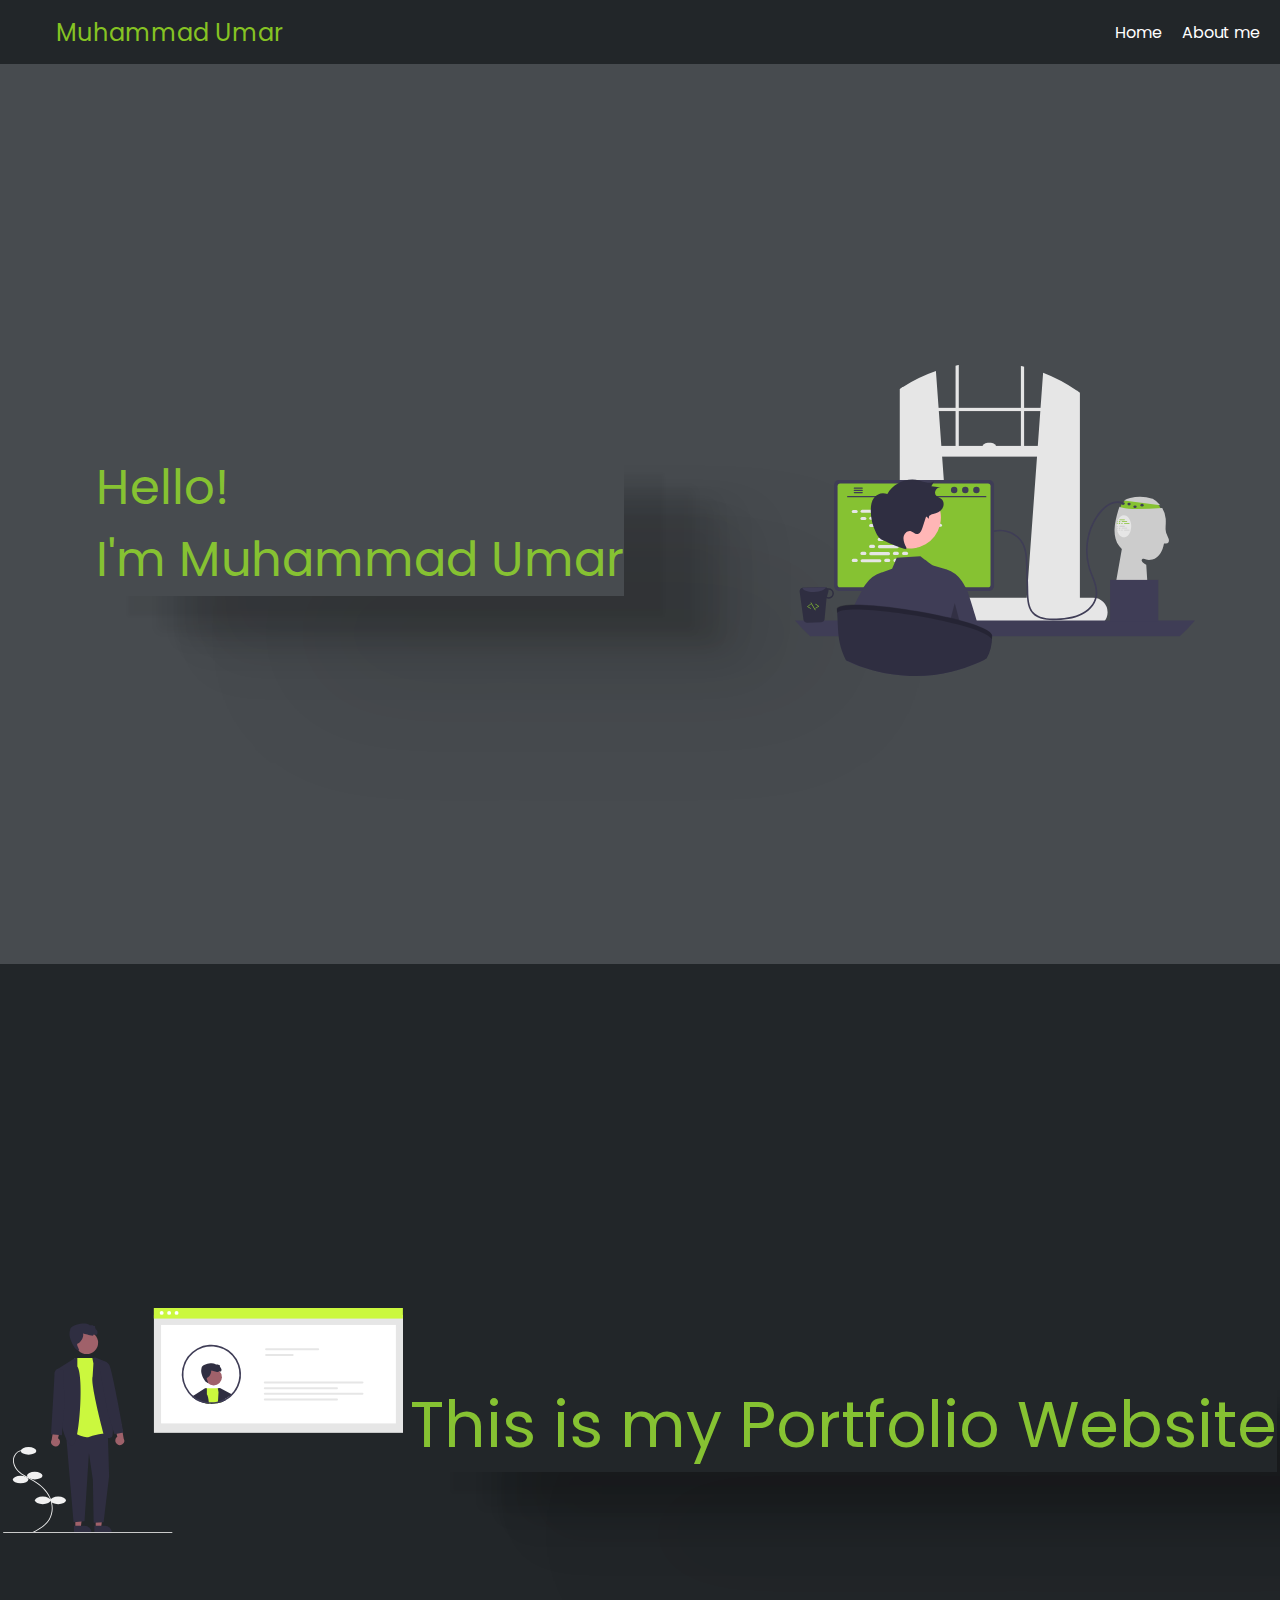
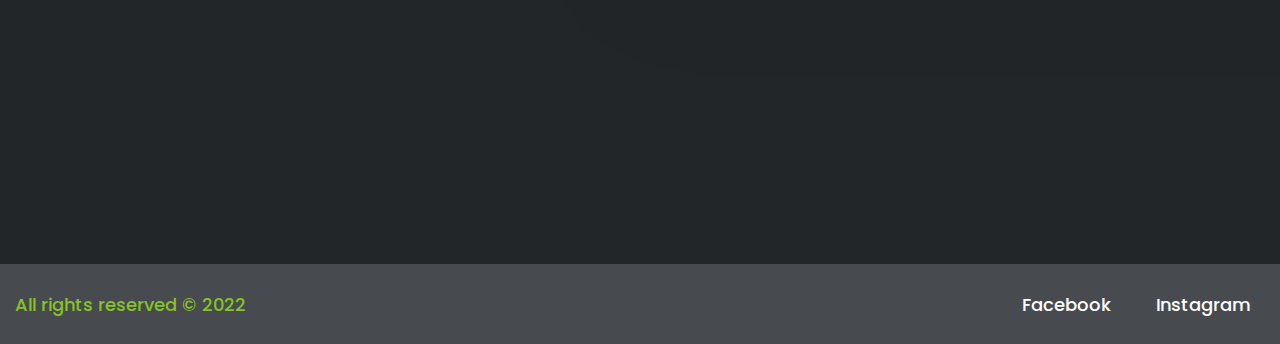
==== index.html @ d943cbfa "first commit" ====
<!DOCTYPE html>
<html lang="en">
  <head>
    <meta charset="UTF-8" />
    <meta http-equiv="X-UA-Compatible" content="IE=edge" />
    <meta name="viewport" content="width=device-width, initial-scale=1.0" />
    <title>Portfolio Landing Page</title>
    <link rel="stylesheet" href="Css\style.css" />
  </head>
  <body>
    <div class="nav__bar">
      <div class="nav__content">Muhammad Umar</div>
      <div class="nav__list">
        <li class="item-11"><a href="#home">Home</a></li>
        <li class="item-12"><a href="#about">About me</a></li>
      </div>
    </div>
    <section class="main__content" id="home">
      <div class="container">
        <div class="home__text">
          Hello!
          <br />
          I'm Muhammad Umar
        </div>
        <div class="home__pic">
          <img src="Imgs/undraw_firmware_re_fgdy.svg" alt="" />
        </div>
      </div>
    </section>
    <section class="about__content" id="about">
      <div class="container" style="background-color: #222629">
        <div class="about__img">
          <img src="Imgs/undraw_profile_re_4a55.svg" alt="" />
        </div>
        <div class="about__text">This is my Portfolio Website</div>
      </div>
    </section>

    <footer>
      <div class="footer">
        <div class="footer__content">All rights reserved © 2022</div>
        <div class="links">
          <a
            href="https://www.facebook.com/M.umar83848/"
            target="blank"
            class="fb"
            >Facebook</a
          >
          <a
            href="https://www.instagram.com/umar_3219/"
            target="blank"
            class="insta"
            >Instagram</a
          >
        </div>
      </div>
    </footer>
  </body>
</html>
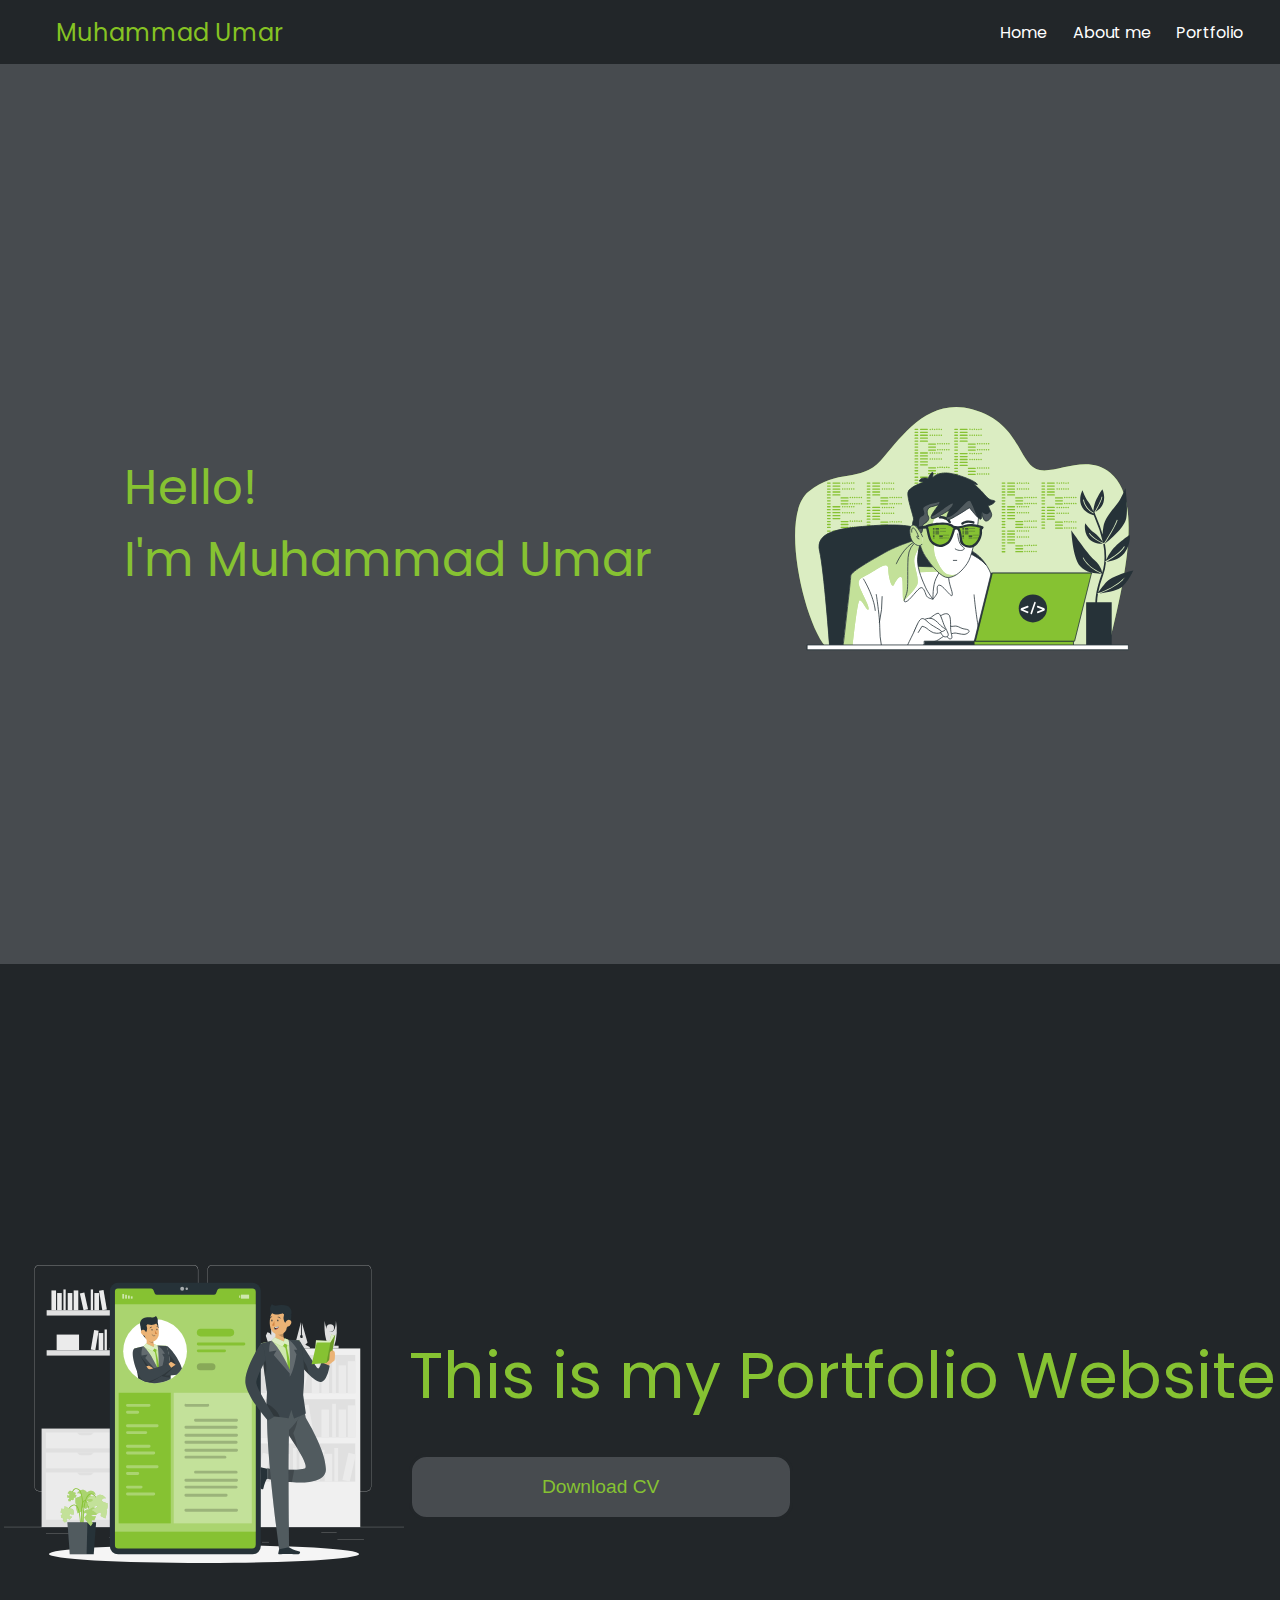
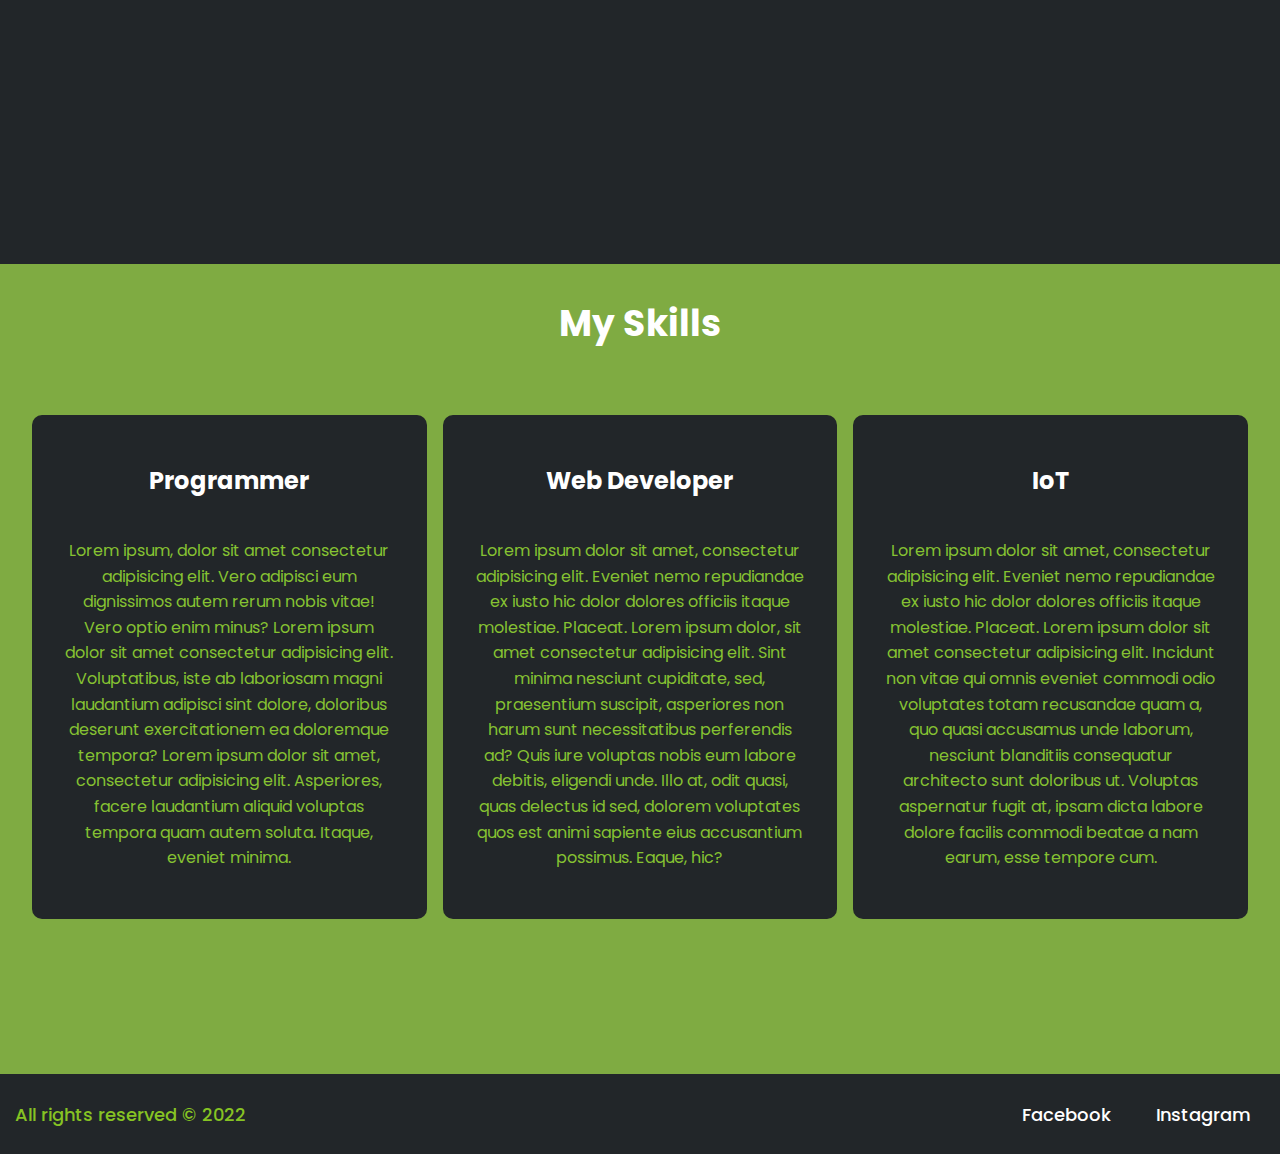
==== commit 81380739: "assignment 3" ====
--- a/index.html
+++ b/index.html
@@ -7,12 +7,14 @@
     <title>Portfolio Landing Page</title>
     <link rel="stylesheet" href="Css\style.css" />
   </head>
+
   <body>
     <div class="nav__bar">
       <div class="nav__content">Muhammad Umar</div>
       <div class="nav__list">
         <li class="item-11"><a href="#home">Home</a></li>
         <li class="item-12"><a href="#about">About me</a></li>
+        <li class="item-12"><a href="#portfolio">Portfolio</a></li>
       </div>
     </div>
     <section class="main__content" id="home">
@@ -23,16 +25,76 @@
           I'm Muhammad Umar
         </div>
         <div class="home__pic">
-          <img src="Imgs/undraw_firmware_re_fgdy.svg" alt="" />
+          <img src="Imgs/Coding-bro.svg" alt="" />
         </div>
       </div>
     </section>
     <section class="about__content" id="about">
       <div class="container" style="background-color: #222629">
         <div class="about__img">
-          <img src="Imgs/undraw_profile_re_4a55.svg" alt="" />
+          <img src="Imgs/Personal site-rafiki.svg" alt="" />
         </div>
-        <div class="about__text">This is my Portfolio Website</div>
+        <div class="about__text">This is my Portfolio Website
+          <br>
+            <button>Download CV</button>
+          </div>
+        </div>
+       
+      </div>
+      
+    </section>
+
+    <section class="Portfolio" id="portfolio">
+      <div class="portfolio__head">
+        <h2>My Skills</h2>
+      </div>
+      <div class="card__wrapper">
+        <div class="card">
+          <a href="programmer.html" target="blank">
+            <h2>Programmer</h2>
+            <p>
+              Lorem ipsum, dolor sit amet consectetur adipisicing elit. Vero
+              adipisci eum dignissimos autem rerum nobis vitae! Vero optio enim
+              minus? Lorem ipsum dolor sit amet consectetur adipisicing elit.
+              Voluptatibus, iste ab laboriosam magni laudantium adipisci sint
+              dolore, doloribus deserunt exercitationem ea doloremque tempora?
+              Lorem ipsum dolor sit amet, consectetur adipisicing elit.
+              Asperiores, facere laudantium aliquid voluptas tempora quam autem
+              soluta. Itaque, eveniet minima.
+            </p>
+          </a>
+        </div>
+        <div class="card">
+          <a href="web.html" target="blank">
+            <h2>Web Developer</h2>
+            <p>
+              Lorem ipsum dolor sit amet, consectetur adipisicing elit. Eveniet
+              nemo repudiandae ex iusto hic dolor dolores officiis itaque
+              molestiae. Placeat. Lorem ipsum dolor, sit amet consectetur
+              adipisicing elit. Sint minima nesciunt cupiditate, sed,
+              praesentium suscipit, asperiores non harum sunt necessitatibus
+              perferendis ad? Quis iure voluptas nobis eum labore debitis,
+              eligendi unde. Illo at, odit quasi, quas delectus id sed, dolorem
+              voluptates quos est animi sapiente eius accusantium possimus.
+              Eaque, hic?
+            </p>
+          </a>
+        </div>
+        <div class="card">
+          <a href="iot.html" target="blank">
+            <h2>IoT</h2>
+            <p>
+              Lorem ipsum dolor sit amet, consectetur adipisicing elit. Eveniet
+              nemo repudiandae ex iusto hic dolor dolores officiis itaque
+              molestiae. Placeat. Lorem ipsum dolor sit amet consectetur
+              adipisicing elit. Incidunt non vitae qui omnis eveniet commodi
+              odio voluptates totam recusandae quam a, quo quasi accusamus unde
+              laborum, nesciunt blanditiis consequatur architecto sunt doloribus
+              ut. Voluptas aspernatur fugit at, ipsam dicta labore dolore
+              facilis commodi beatae a nam earum, esse tempore cum.
+            </p>
+          </a>
+        </div>
       </div>
     </section>
 
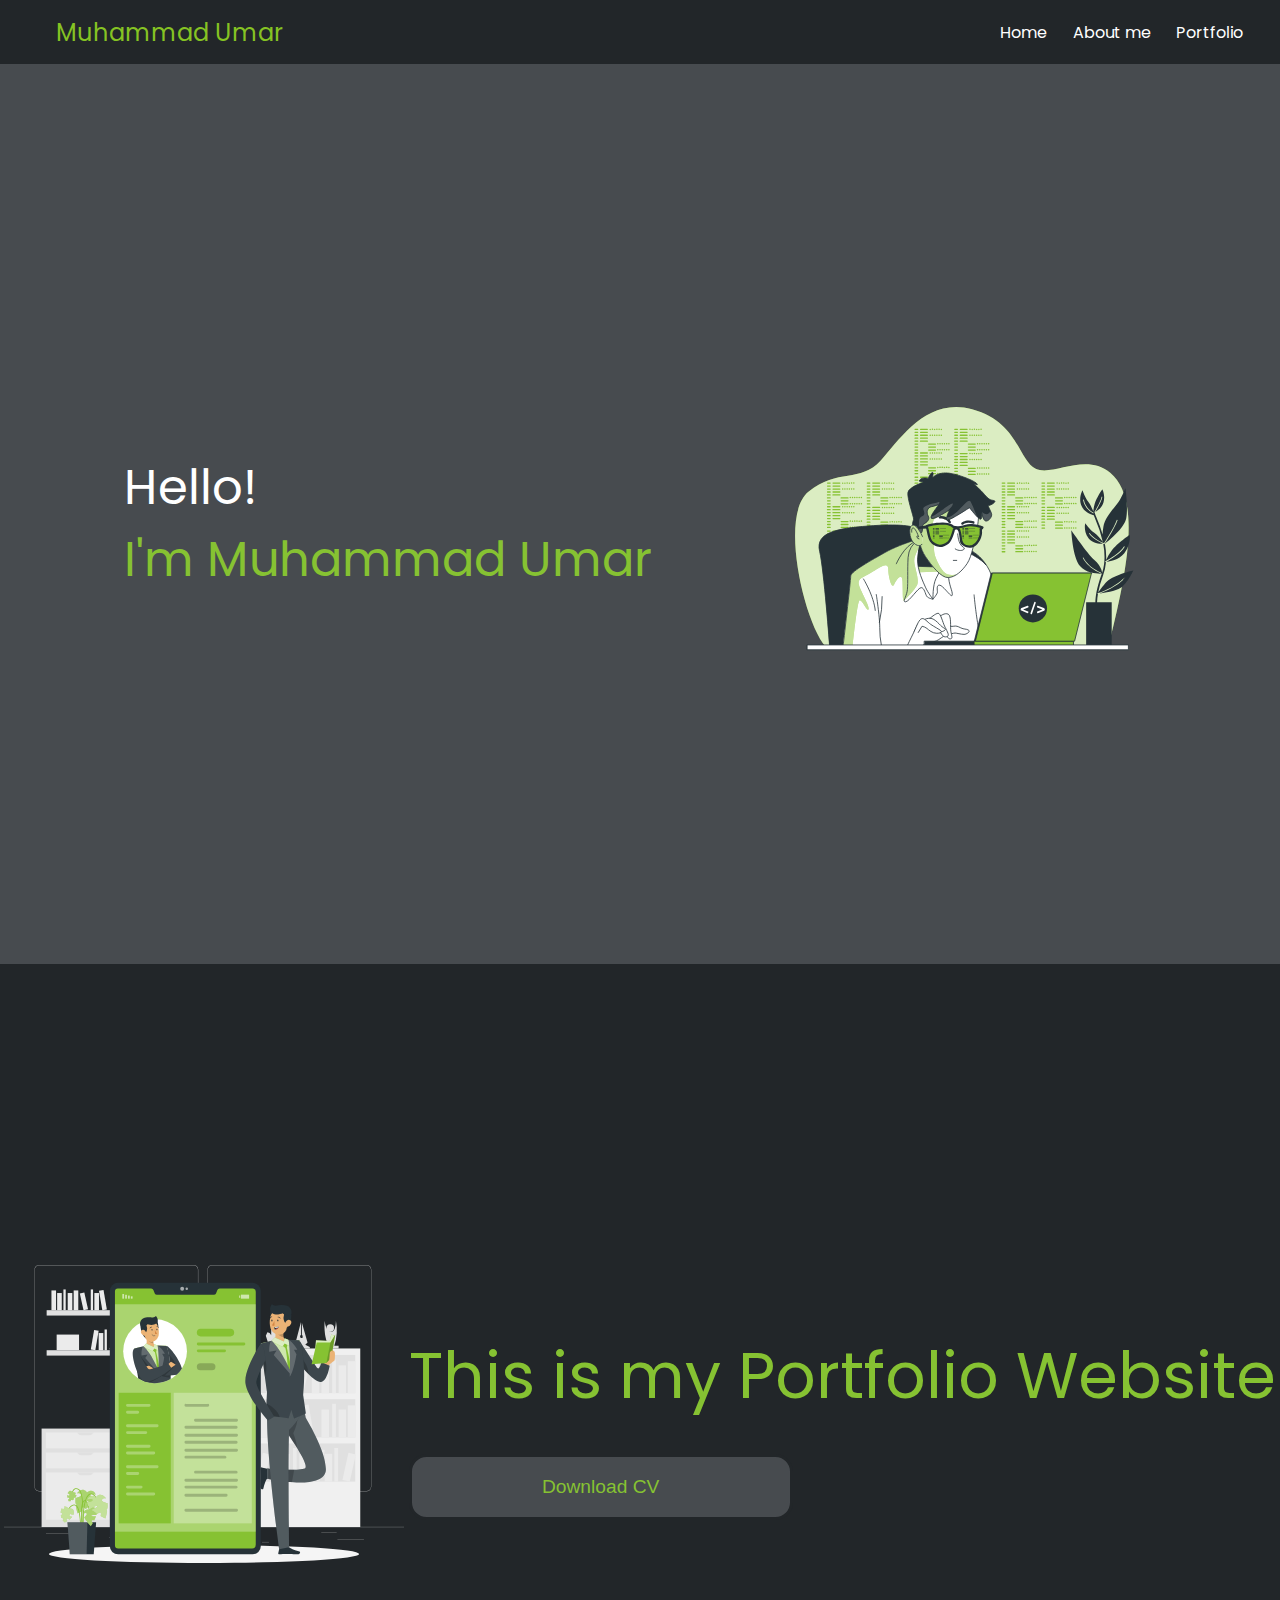
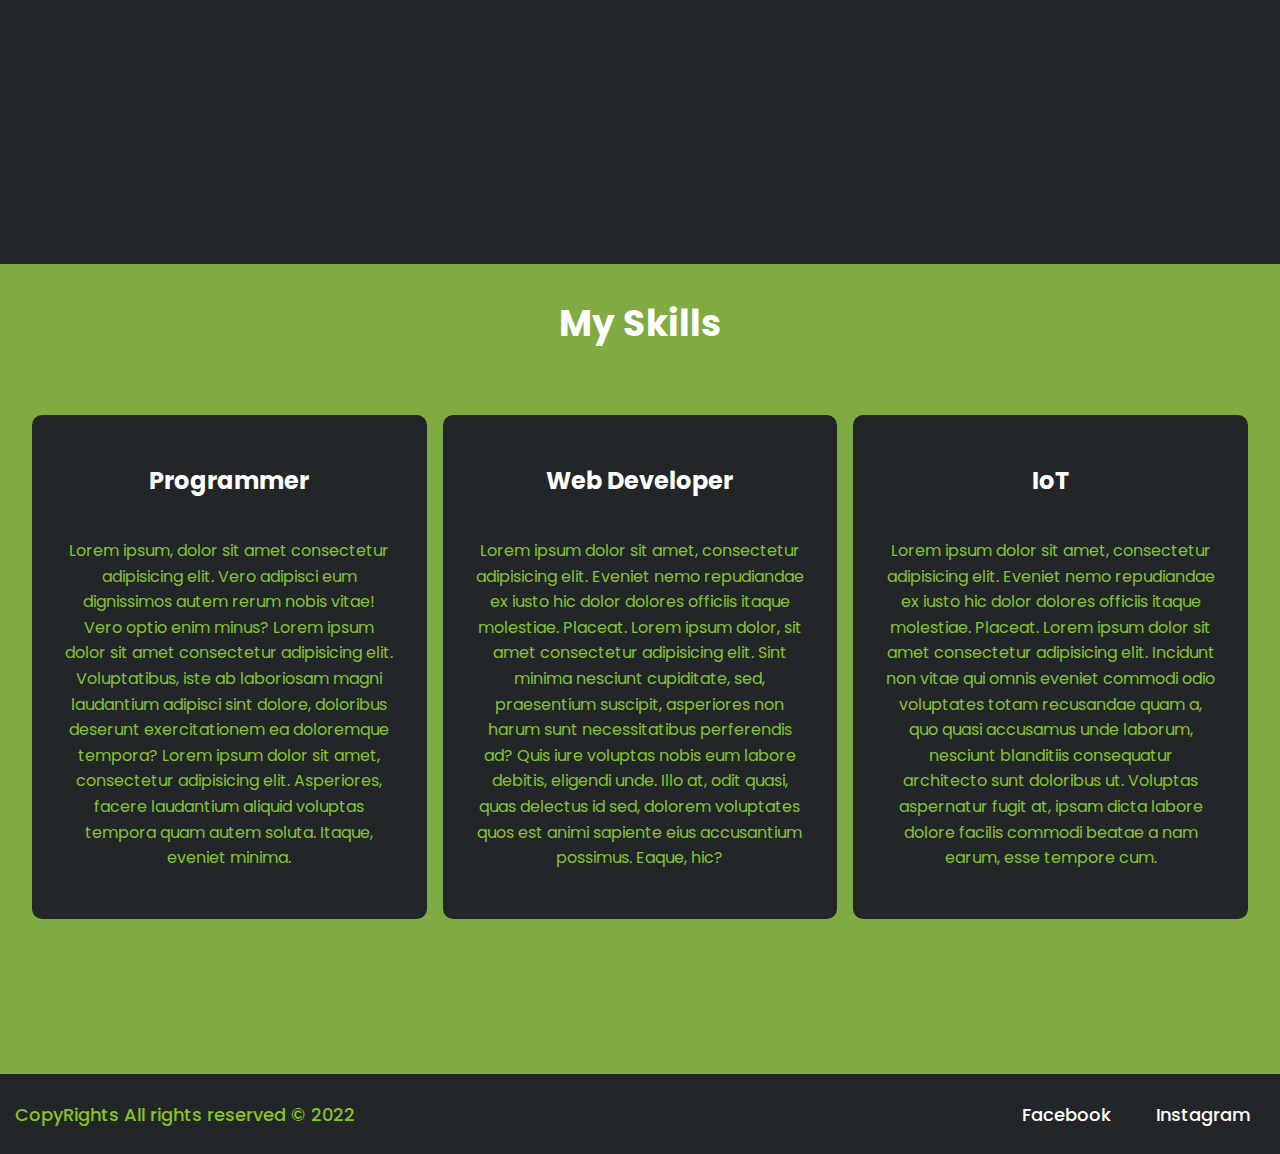
==== commit defa4863: "final" ====
--- a/index.html
+++ b/index.html
@@ -22,7 +22,7 @@
         <div class="home__text">
           Hello!
           <br />
-          I'm Muhammad Umar
+         <span> I'm Muhammad Umar</span>
         </div>
         <div class="home__pic">
           <img src="Imgs/Coding-bro.svg" alt="" />
@@ -100,7 +100,8 @@
 
     <footer>
       <div class="footer">
-        <div class="footer__content">All rights reserved © 2022</div>
+        <div class="footer__content">CopyRights All rights reserved © 2022</div>
+        
         <div class="links">
           <a
             href="https://www.facebook.com/M.umar83848/"
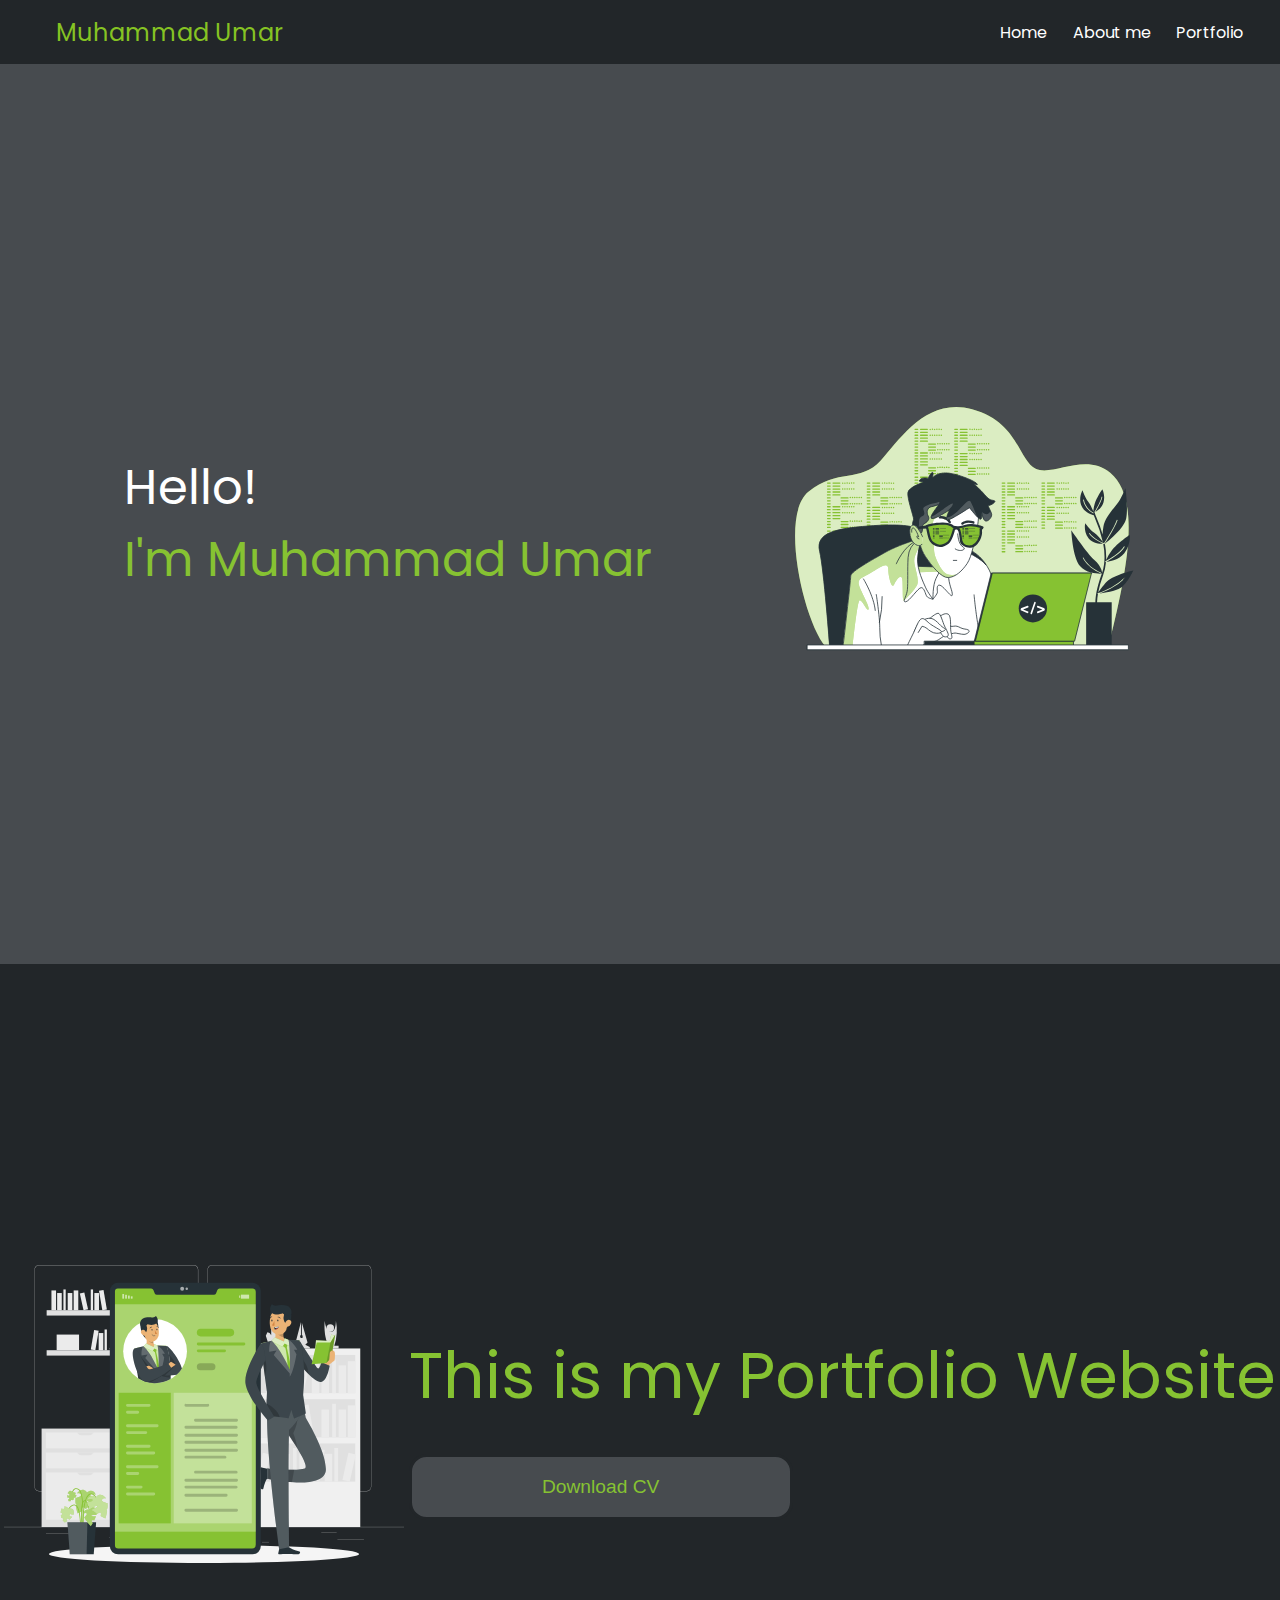
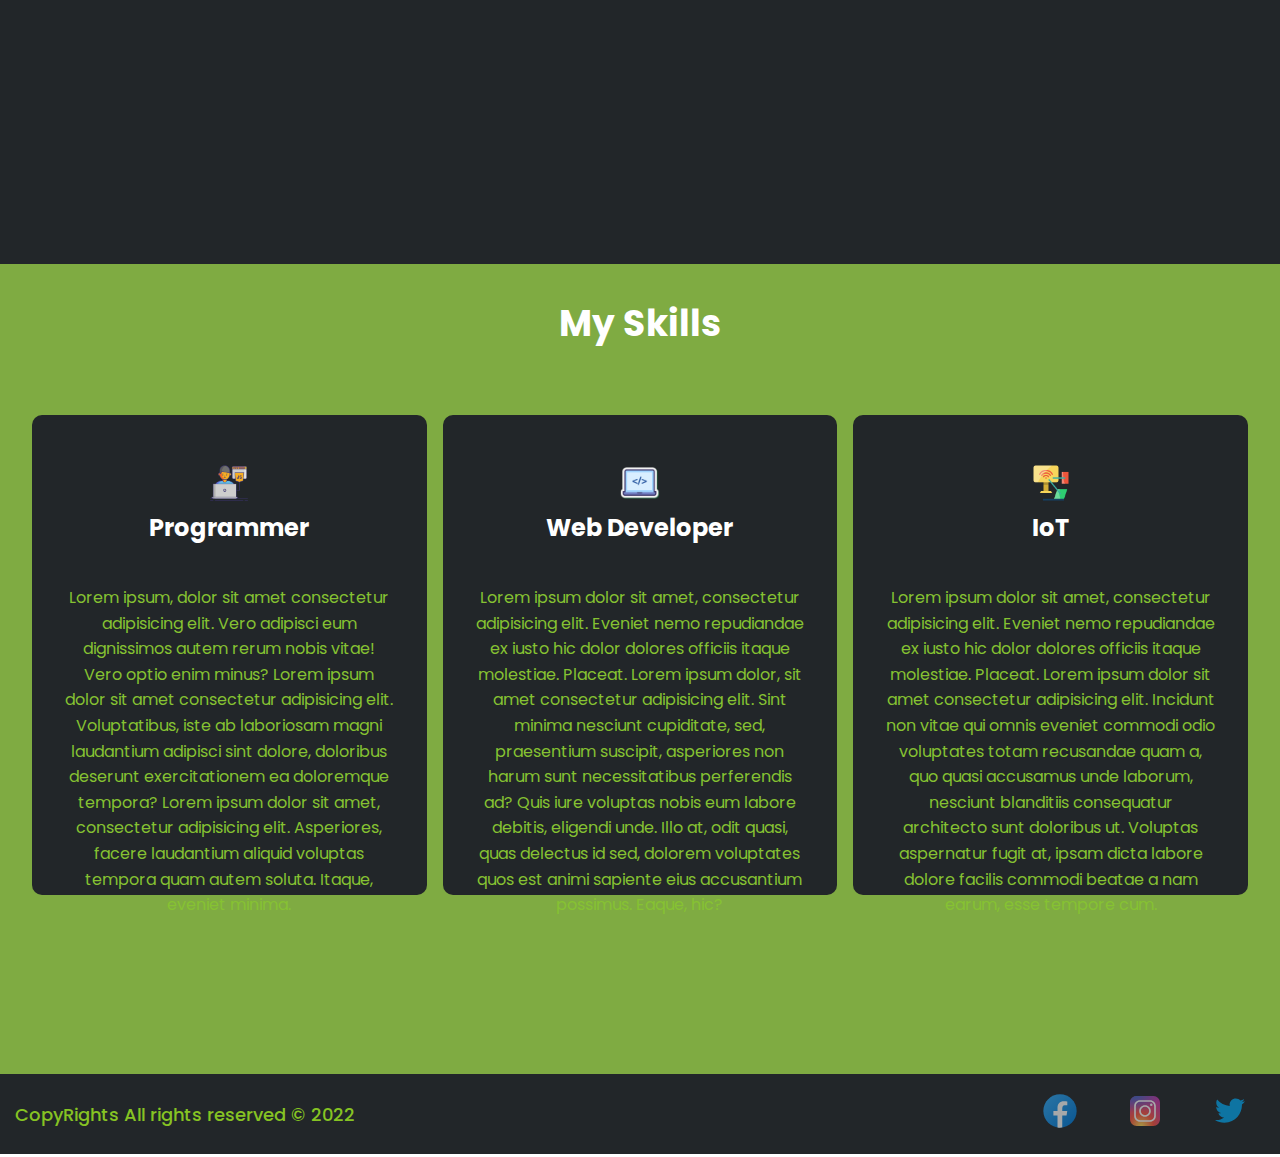
==== commit 321d20f1: "added icons" ====
--- a/index.html
+++ b/index.html
@@ -51,6 +51,10 @@
       <div class="card__wrapper">
         <div class="card">
           <a href="programmer.html" target="blank">
+            
+            <div class="logo">
+              <img src="Imgs/icons8-web-development-64(1).png" alt="">
+            </div> 
             <h2>Programmer</h2>
             <p>
               Lorem ipsum, dolor sit amet consectetur adipisicing elit. Vero
@@ -66,6 +70,9 @@
         </div>
         <div class="card">
           <a href="web.html" target="blank">
+            <div class="logo">
+              <img src="Imgs/icons8-laptop-coding-100.png" alt="">
+            </div>
             <h2>Web Developer</h2>
             <p>
               Lorem ipsum dolor sit amet, consectetur adipisicing elit. Eveniet
@@ -82,6 +89,9 @@
         </div>
         <div class="card">
           <a href="iot.html" target="blank">
+            <div class="logo">
+              <img src="Imgs/icons8-iot-64.png" alt="">
+            </div>
             <h2>IoT</h2>
             <p>
               Lorem ipsum dolor sit amet, consectetur adipisicing elit. Eveniet
@@ -107,14 +117,20 @@
             href="https://www.facebook.com/M.umar83848/"
             target="blank"
             class="fb"
-            >Facebook</a
+            ><img src="Imgs/icons8-facebook.svg" alt=""></a
           >
           <a
             href="https://www.instagram.com/umar_3219/"
             target="blank"
             class="insta"
-            >Instagram</a
+            ><img src="Imgs/icons8-instagram(2).svg" alt=""></a
           >
+          <a
+          href="https://www.twitter.com"
+          target="blank"
+          class="twitter"
+          ><img src="Imgs/icons8-twitter.svg" alt=""></a
+        >
         </div>
       </div>
     </footer>
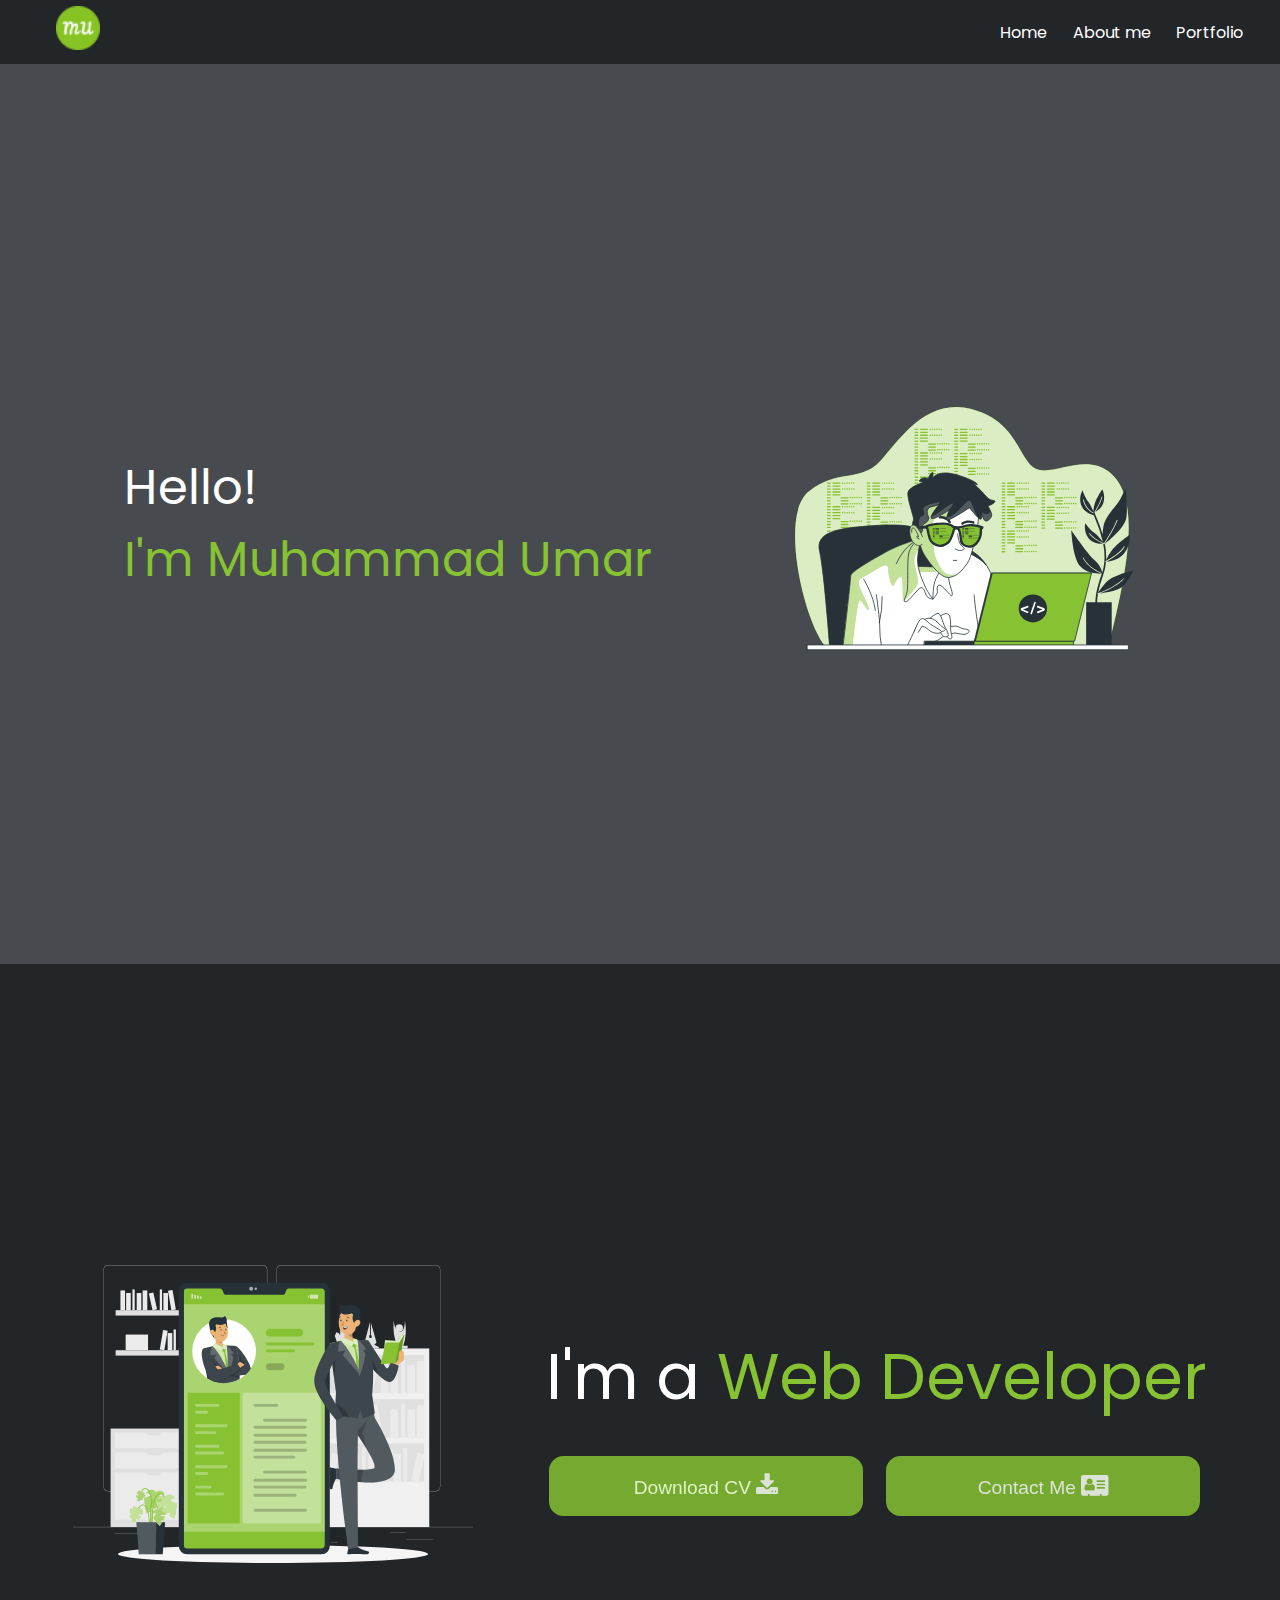
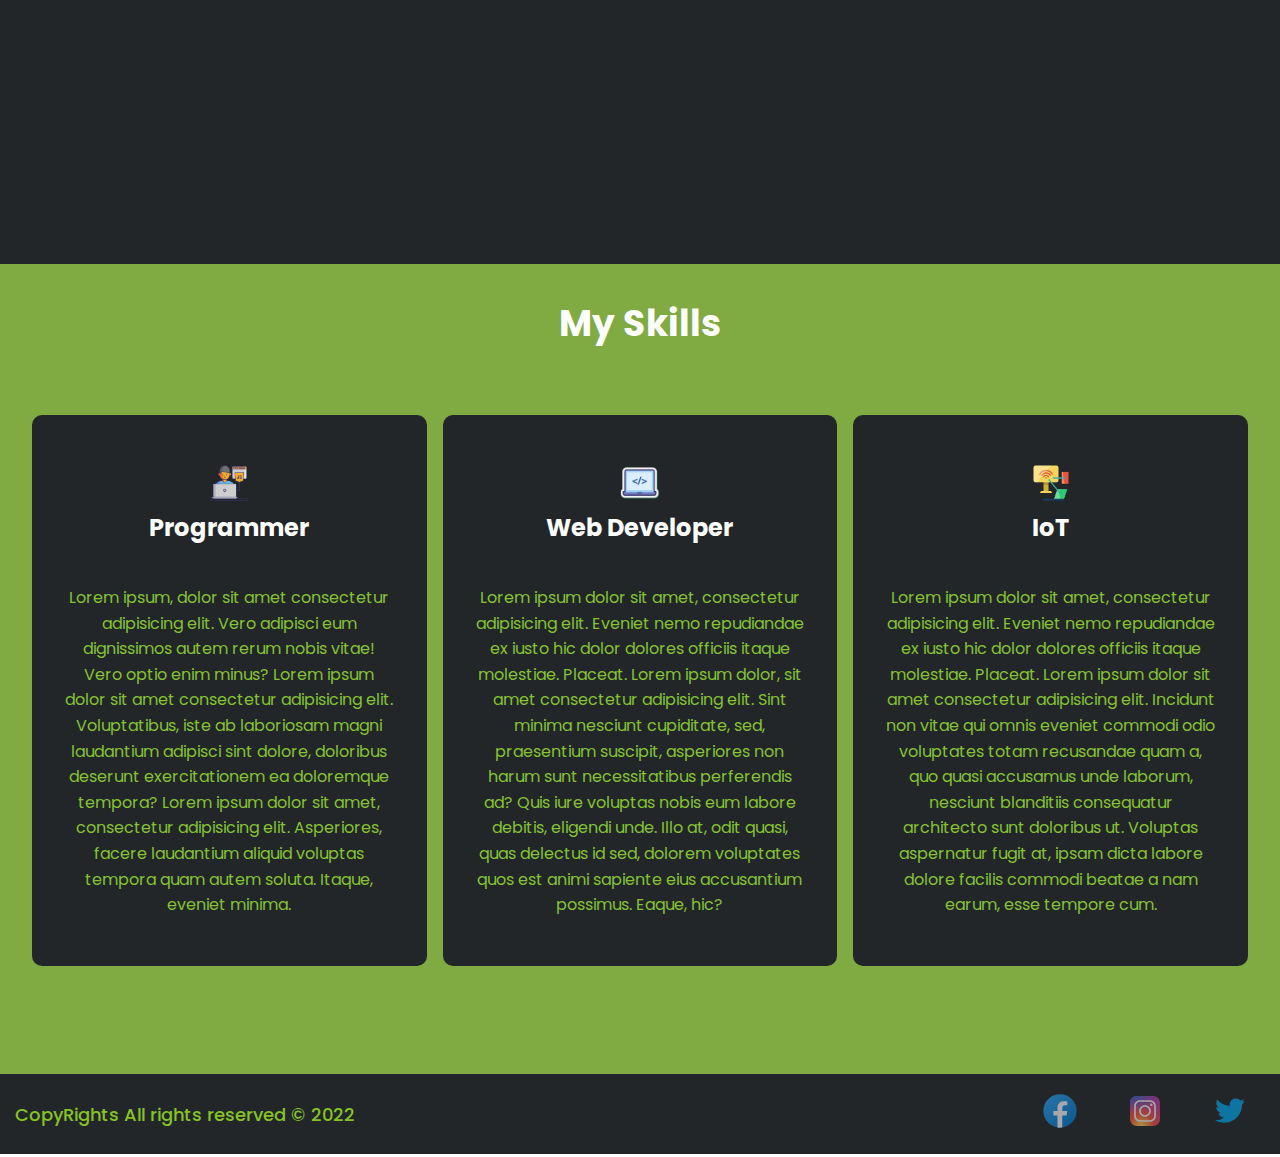
==== commit c37cf0dd: "added contact button and updated cv button" ====
--- a/index.html
+++ b/index.html
@@ -6,13 +6,16 @@
     <meta name="viewport" content="width=device-width, initial-scale=1.0" />
     <title>Portfolio Landing Page</title>
     <link rel="stylesheet" href="Css\style.css" />
+    <link rel="stylesheet" href="https://cdnjs.cloudflare.com/ajax/libs/font-awesome/4.7.0/css/font-awesome.min.css">
+    <link rel="stylesheet" href="https://cdnjs.cloudflare.com/ajax/libs/font-awesome/4.7.0/css/font-awesome.min.css">
+
   </head>
 
   <body>
     <div class="nav__bar">
-      <div class="nav__content">Muhammad Umar</div>
+      <div class="nav__content"><img src="/Imgs/favicon-32x32.png" alt=""></div>
       <div class="nav__list">
-        <li class="item-11"><a href="#home">Home</a></li>
+        <li class="item-11"><a href="#home"><i><img src="" alt=""></i>Home</a></li>
         <li class="item-12"><a href="#about">About me</a></li>
         <li class="item-12"><a href="#portfolio">Portfolio</a></li>
       </div>
@@ -34,9 +37,17 @@
         <div class="about__img">
           <img src="Imgs/Personal site-rafiki.svg" alt="" />
         </div>
-        <div class="about__text">This is my Portfolio Website
+        <div class="about__text">I'm a <span>Web Developer</span>
           <br>
-            <button>Download CV</button>
+            <button type="button" > <a href="/Imgs/SampleCV.jpg" download>Download CV</a> <i class="fa fa-download" style="font-size:24px"></i></button>
+
+            <button type="button" class="cntct_btn" onclick="toggle()">Contact Me <i class="fa fa-address-card" style="font-size:24px"></i></button>
+            <div class="contact-details" id="contact">
+               <li><i class="fa fa-phone" style="font-size:20px"></i> <a href="03185985150"></a> 03185985150</li>
+               <li><i class="fa fa-facebook-f" style="font-size:24px"></i> Facebook </li>
+               <li><i class="fa fa-linkedin" style="font-size:24px"></i> Linkedin</li>
+               <li><i class="fa fa-envelope" style="font-size:24px"></i> mu247609@gmail.com</li>
+            </div>
           </div>
         </div>
        
@@ -134,5 +145,11 @@
         </div>
       </div>
     </footer>
+    <script>
+      // toggle function for the contact button
+function toggle() {
+    document.getElementById("contact").classList.toggle('show');
+}
+    </script>
   </body>
 </html>
